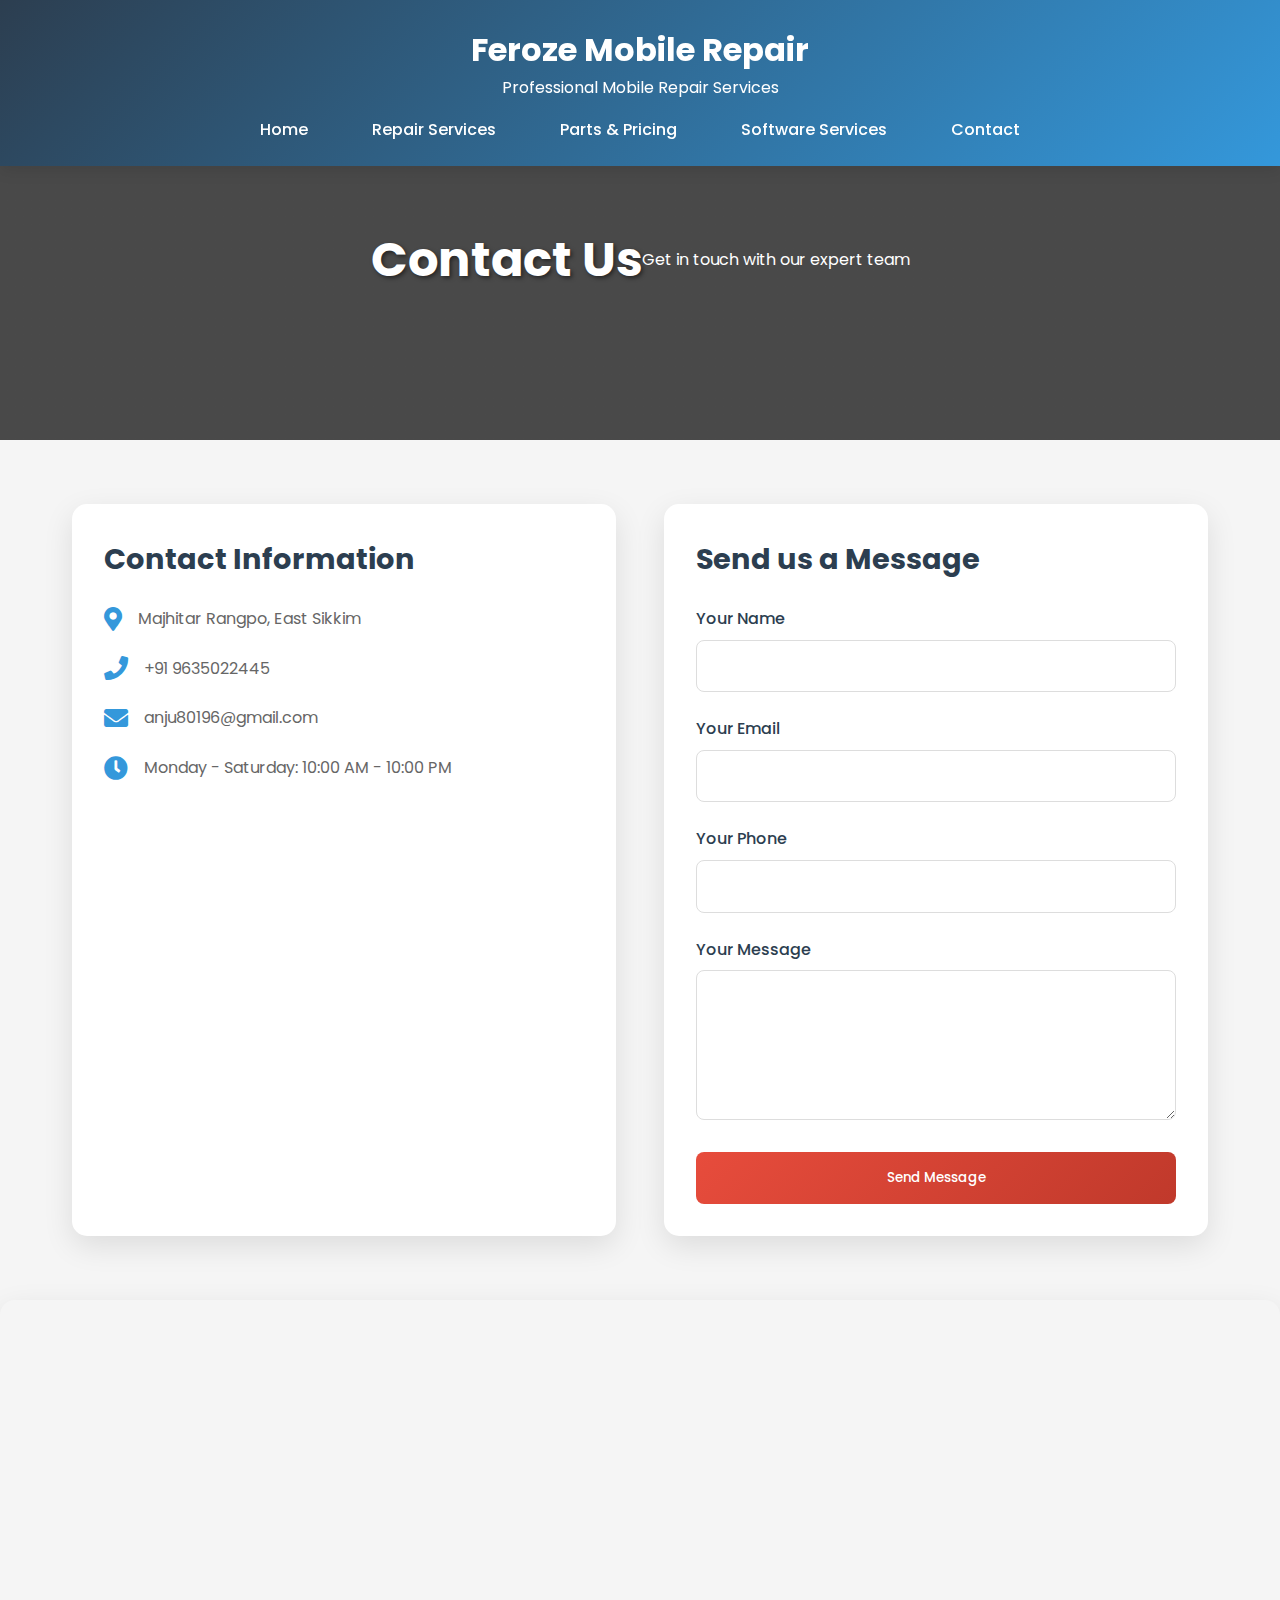
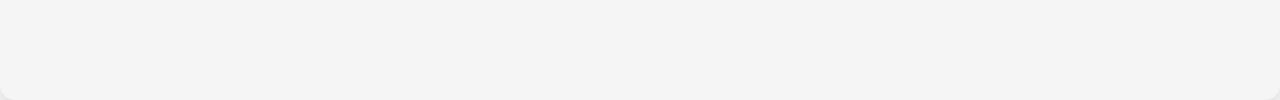
==== contact.html @ 0221e11a "Initial commit: Feroze Mobile Repair website" ====
<!DOCTYPE html>
<html lang="en">
<head>
    <meta charset="UTF-8">
    <meta name="viewport" content="width=device-width, initial-scale=1.0">
    <title>Contact Us - Feroz Mobile Repair</title>
    <link rel="stylesheet" href="https://cdnjs.cloudflare.com/ajax/libs/font-awesome/5.15.4/css/all.min.css">
    <link href="https://fonts.googleapis.com/css2?family=Poppins:wght@300;400;500;600;700&display=swap" rel="stylesheet">
    <style>
        * {
            margin: 0;
            padding: 0;
            box-sizing: border-box;
            font-family: 'Poppins', sans-serif;
        }

        body {
            background-color: #f5f5f5;
            line-height: 1.6;
        }

        header {
            background: linear-gradient(135deg, #2c3e50, #3498db);
            color: white;
            padding: 1.5rem;
            text-align: center;
            box-shadow: 0 4px 15px rgba(0,0,0,0.1);
            position: fixed;
            width: 100%;
            top: 0;
            z-index: 1000;
            transition: all 0.3s ease;
        }

        nav {
            margin-top: 1rem;
        }

        nav ul {
            list-style: none;
            display: flex;
            justify-content: center;
            gap: 2rem;
        }

        nav a {
            color: white;
            text-decoration: none;
            font-weight: 500;
            padding: 0.5rem 1rem;
            border-radius: 5px;
            transition: all 0.3s ease;
        }

        nav a:hover {
            background: rgba(255, 255, 255, 0.1);
            transform: translateY(-2px);
        }

        .contact-hero {
            background: linear-gradient(rgba(0,0,0,0.7), rgba(0,0,0,0.7)), url('https://images.unsplash.com/photo-1511707171634-5f897ff02aa9?ixlib=rb-1.2.1&auto=format&fit=crop&w=1350&q=80');
            background-size: cover;
            background-position: center;
            height: 40vh;
            display: flex;
            align-items: center;
            justify-content: center;
            color: white;
            text-align: center;
            margin-top: 80px;
        }

        .contact-hero h1 {
            font-size: 3rem;
            text-shadow: 2px 2px 4px rgba(0,0,0,0.5);
        }

        .contact-container {
            max-width: 1200px;
            margin: 4rem auto;
            padding: 0 2rem;
            display: grid;
            grid-template-columns: repeat(auto-fit, minmax(300px, 1fr));
            gap: 3rem;
        }

        .contact-info {
            background: white;
            padding: 2rem;
            border-radius: 15px;
            box-shadow: 0 10px 30px rgba(0,0,0,0.1);
        }

        .contact-info h2 {
            color: #2c3e50;
            margin-bottom: 1.5rem;
            font-size: 1.8rem;
        }

        .info-item {
            display: flex;
            align-items: center;
            gap: 1rem;
            margin-bottom: 1.5rem;
            color: #666;
        }

        .info-item i {
            font-size: 1.5rem;
            color: #3498db;
        }

        .contact-form {
            background: white;
            padding: 2rem;
            border-radius: 15px;
            box-shadow: 0 10px 30px rgba(0,0,0,0.1);
        }

        .contact-form h2 {
            color: #2c3e50;
            margin-bottom: 1.5rem;
            font-size: 1.8rem;
        }

        .form-group {
            margin-bottom: 1.5rem;
        }

        .form-group label {
            display: block;
            margin-bottom: 0.5rem;
            color: #2c3e50;
            font-weight: 500;
        }

        .form-group input,
        .form-group textarea {
            width: 100%;
            padding: 0.8rem;
            border: 1px solid #ddd;
            border-radius: 8px;
            font-size: 1rem;
            transition: all 0.3s ease;
        }

        .form-group input:focus,
        .form-group textarea:focus {
            outline: none;
            border-color: #3498db;
            box-shadow: 0 0 0 2px rgba(52, 152, 219, 0.2);
        }

        .form-group textarea {
            height: 150px;
            resize: vertical;
        }

        .btn {
            background: linear-gradient(135deg, #e74c3c, #c0392b);
            color: white;
            padding: 1rem 2rem;
            border: none;
            border-radius: 8px;
            cursor: pointer;
            transition: all 0.3s ease;
            font-weight: 500;
            width: 100%;
        }

        .btn:hover {
            background: linear-gradient(135deg, #c0392b, #e74c3c);
            transform: translateY(-2px);
            box-shadow: 0 5px 15px rgba(231, 76, 60, 0.4);
        }

        .map-container {
            grid-column: 1 / -1;
            height: 400px;
            border-radius: 15px;
            overflow: hidden;
            box-shadow: 0 10px 30px rgba(0,0,0,0.1);
        }

        .map-container iframe {
            width: 100%;
            height: 100%;
            border: none;
        }

        @media (max-width: 768px) {
            .contact-hero h1 {
                font-size: 2rem;
            }
            
            nav ul {
                flex-direction: column;
                gap: 1rem;
            }
        }
    </style>
</head>
<body>
    <header>
        <h1>Feroze Mobile Repair</h1>
        <p>Professional Mobile Repair Services</p>
        <nav>
            <ul>
                <li><a href="index.html">Home</a></li>
                <li><a href="repair.html">Repair Services</a></li>
                <li><a href="parts.html">Parts & Pricing</a></li>
                <li><a href="software.html">Software Services</a></li>
                <li><a href="contact.html">Contact</a></li>
            </ul>
        </nav>
    </header>

    <section class="contact-hero">
        <h1>Contact Us</h1>
        <p>Get in touch with our expert team</p>
    </section>

    <section class="contact-container">
        <div class="contact-info">
            <h2>Contact Information</h2>
            <div class="info-item">
                <i class="fas fa-map-marker-alt"></i>
                <p>Majhitar Rangpo, East Sikkim</p>
            </div>
            <div class="info-item">
                <i class="fas fa-phone"></i>
                <p>+91 9635022445</p>
            </div>
            <div class="info-item">
                <i class="fas fa-envelope"></i>
                <p>anju80196@gmail.com</p>
            </div>
            <div class="info-item">
                <i class="fas fa-clock"></i>
                <p>Monday - Saturday: 10:00 AM - 10:00 PM</p>
            </div>
        </div>

        <div class="contact-form">
            <h2>Send us a Message</h2>
            <form action="https://formsubmit.co/anju80196@gmail.com" method="POST">
                <div class="form-group">
                    <label for="name">Your Name</label>
                    <input type="text" id="name" name="name" required>
                </div>
                <div class="form-group">
                    <label for="email">Your Email</label>
                    <input type="email" id="email" name="email" required>
                </div>
                <div class="form-group">
                    <label for="phone">Your Phone</label>
                    <input type="tel" id="phone" name="phone" required>
                </div>
                <div class="form-group">
                    <label for="message">Your Message</label>
                    <textarea id="message" name="message" required></textarea>
                </div>
                <input type="hidden" name="_subject" value="New Contact Form Submission">
                <input type="hidden" name="_template" value="table">
                <button type="submit" class="btn">Send Message</button>
            </form>
        </div>
    </section>

    <div class="map-container">
        <iframe src="https://www.google.com/maps/embed?pb=!1m18!1m12!1m3!1d3534.837177475456!2d88.5317!3d27.1777!2m3!1f0!2f0!3f0!3m2!1i1024!2i768!4f13.1!3m3!1m2!1s0x39e1941d9f62e781%3A0x37b1fa5c4ff629a!2sMajhitar%2C%20Rangpo%2C%20Sikkim%20737132!5e0!3m2!1sen!2sin!4v1647891234567!5m2!1sen!2sin" allowfullscreen="" loading="lazy"></iframe>
    </div>
</body>
</html>
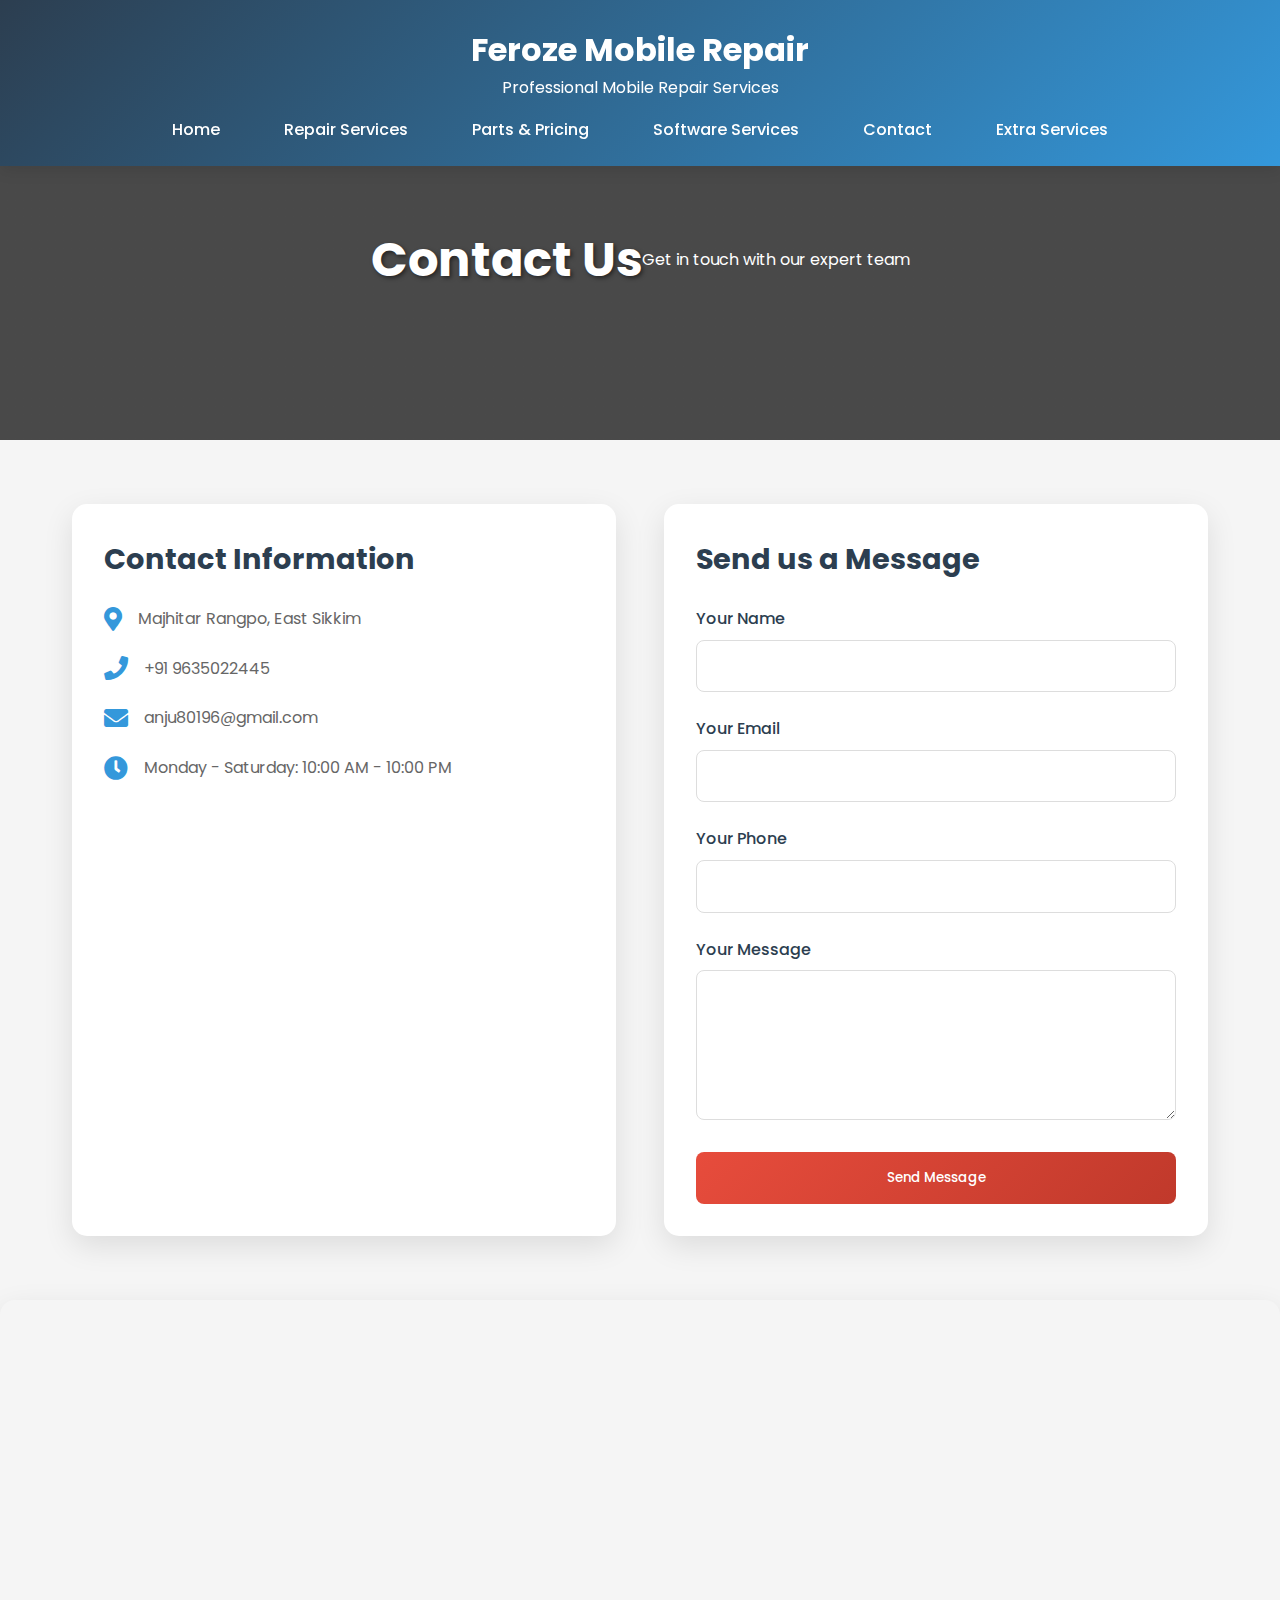
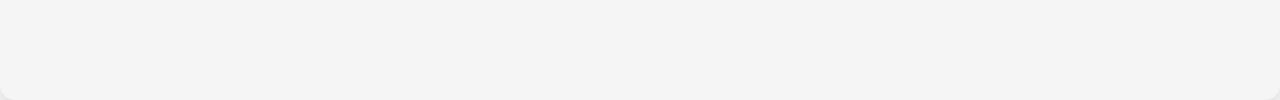
==== commit 7332896a: "Added Extra Services page and updated navigation menus" ====
--- a/contact.html
+++ b/contact.html
@@ -211,6 +211,7 @@
                 <li><a href="parts.html">Parts & Pricing</a></li>
                 <li><a href="software.html">Software Services</a></li>
                 <li><a href="contact.html">Contact</a></li>
+                <li><a href="extra-services.html">Extra Services</a></li>
             </ul>
         </nav>
     </header>
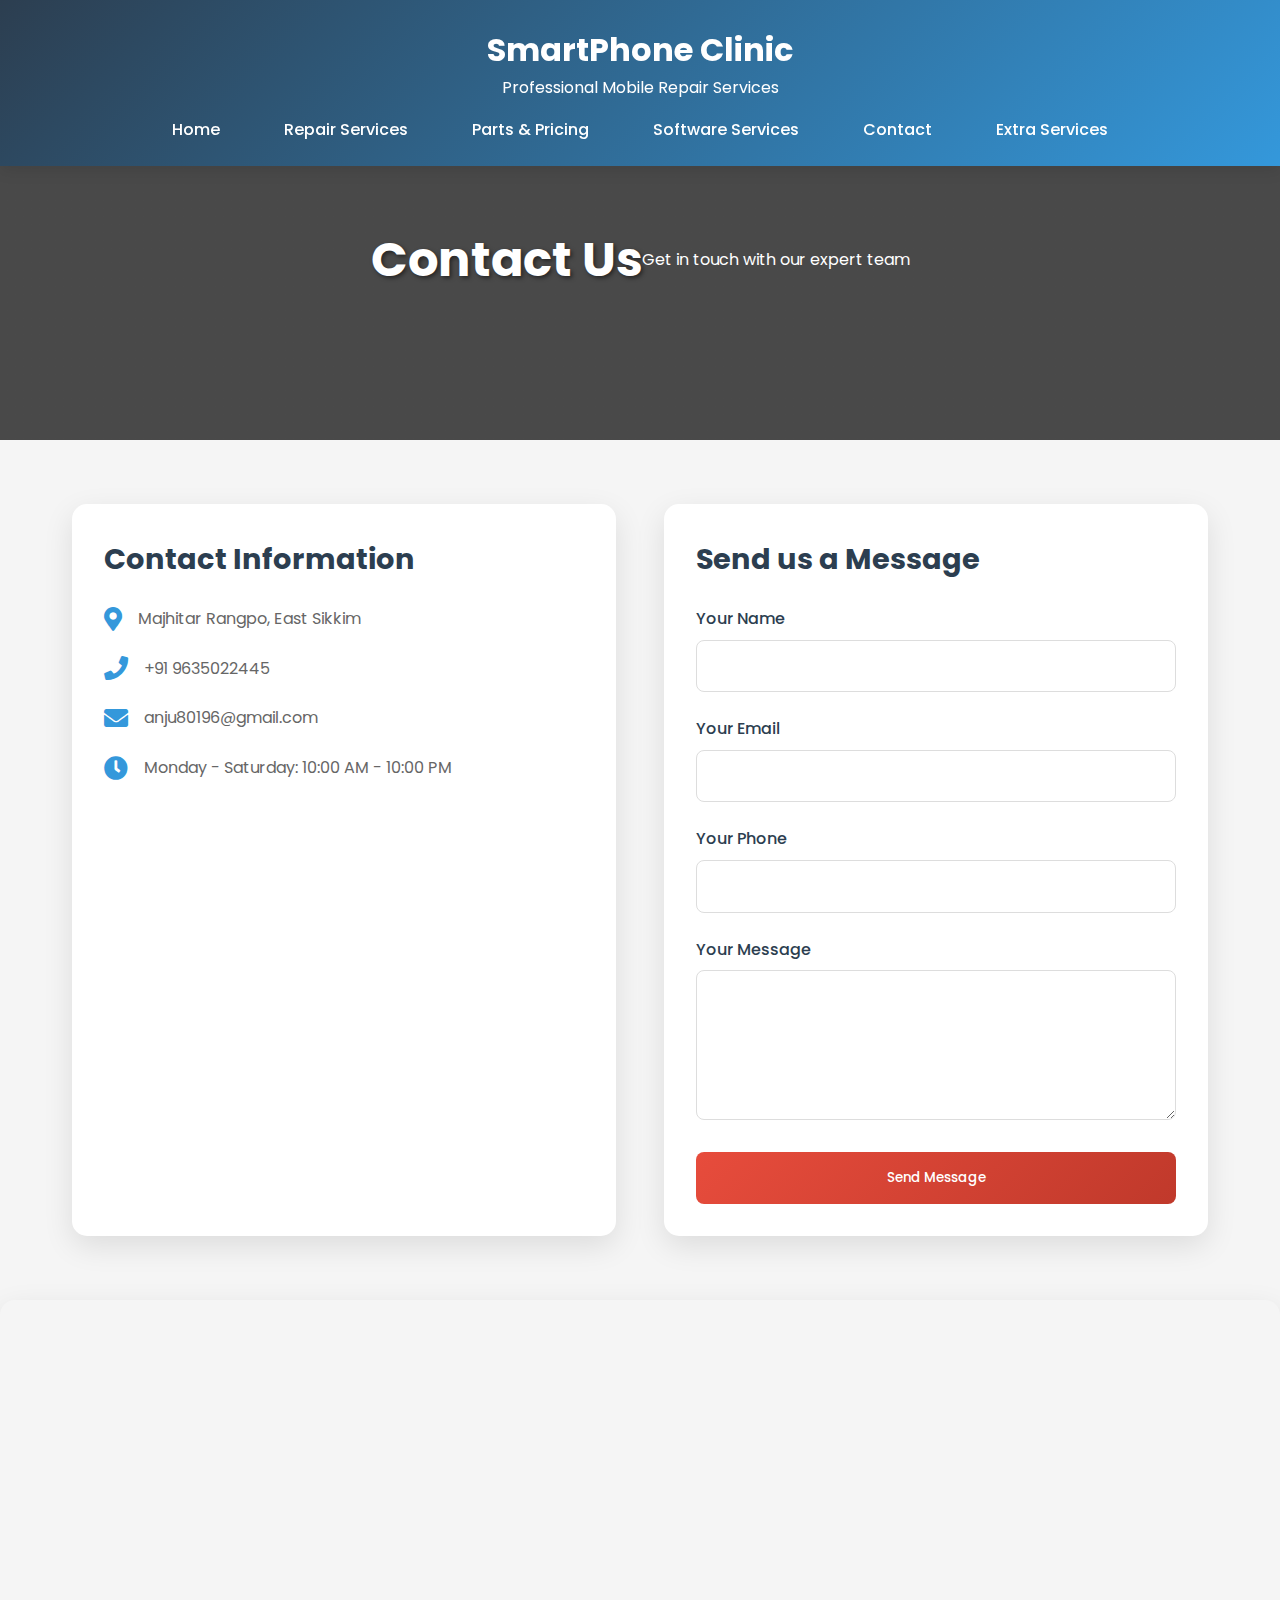
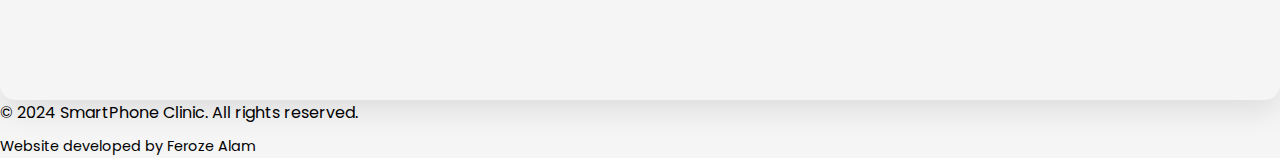
==== commit d349bc8d: "Updated business name to SmartPhone Clinic in contact.html" ====
--- a/contact.html
+++ b/contact.html
@@ -3,7 +3,7 @@
 <head>
     <meta charset="UTF-8">
     <meta name="viewport" content="width=device-width, initial-scale=1.0">
-    <title>Contact Us - Feroz Mobile Repair</title>
+    <title>Contact Us - SmartPhone Clinic</title>
     <link rel="stylesheet" href="https://cdnjs.cloudflare.com/ajax/libs/font-awesome/5.15.4/css/all.min.css">
     <link href="https://fonts.googleapis.com/css2?family=Poppins:wght@300;400;500;600;700&display=swap" rel="stylesheet">
     <style>
@@ -202,7 +202,7 @@
 </head>
 <body>
     <header>
-        <h1>Feroze Mobile Repair</h1>
+        <h1>SmartPhone Clinic</h1>
         <p>Professional Mobile Repair Services</p>
         <nav>
             <ul>
@@ -271,5 +271,10 @@
     <div class="map-container">
         <iframe src="https://www.google.com/maps/embed?pb=!1m18!1m12!1m3!1d3534.837177475456!2d88.5317!3d27.1777!2m3!1f0!2f0!3f0!3m2!1i1024!2i768!4f13.1!3m3!1m2!1s0x39e1941d9f62e781%3A0x37b1fa5c4ff629a!2sMajhitar%2C%20Rangpo%2C%20Sikkim%20737132!5e0!3m2!1sen!2sin!4v1647891234567!5m2!1sen!2sin" allowfullscreen="" loading="lazy"></iframe>
     </div>
+
+    <footer>
+        <p>&copy; 2024 SmartPhone Clinic. All rights reserved.</p>
+        <p style="margin-top: 10px; font-size: 0.9rem;">Website developed by Feroze Alam</p>
+    </footer>
 </body>
 </html> 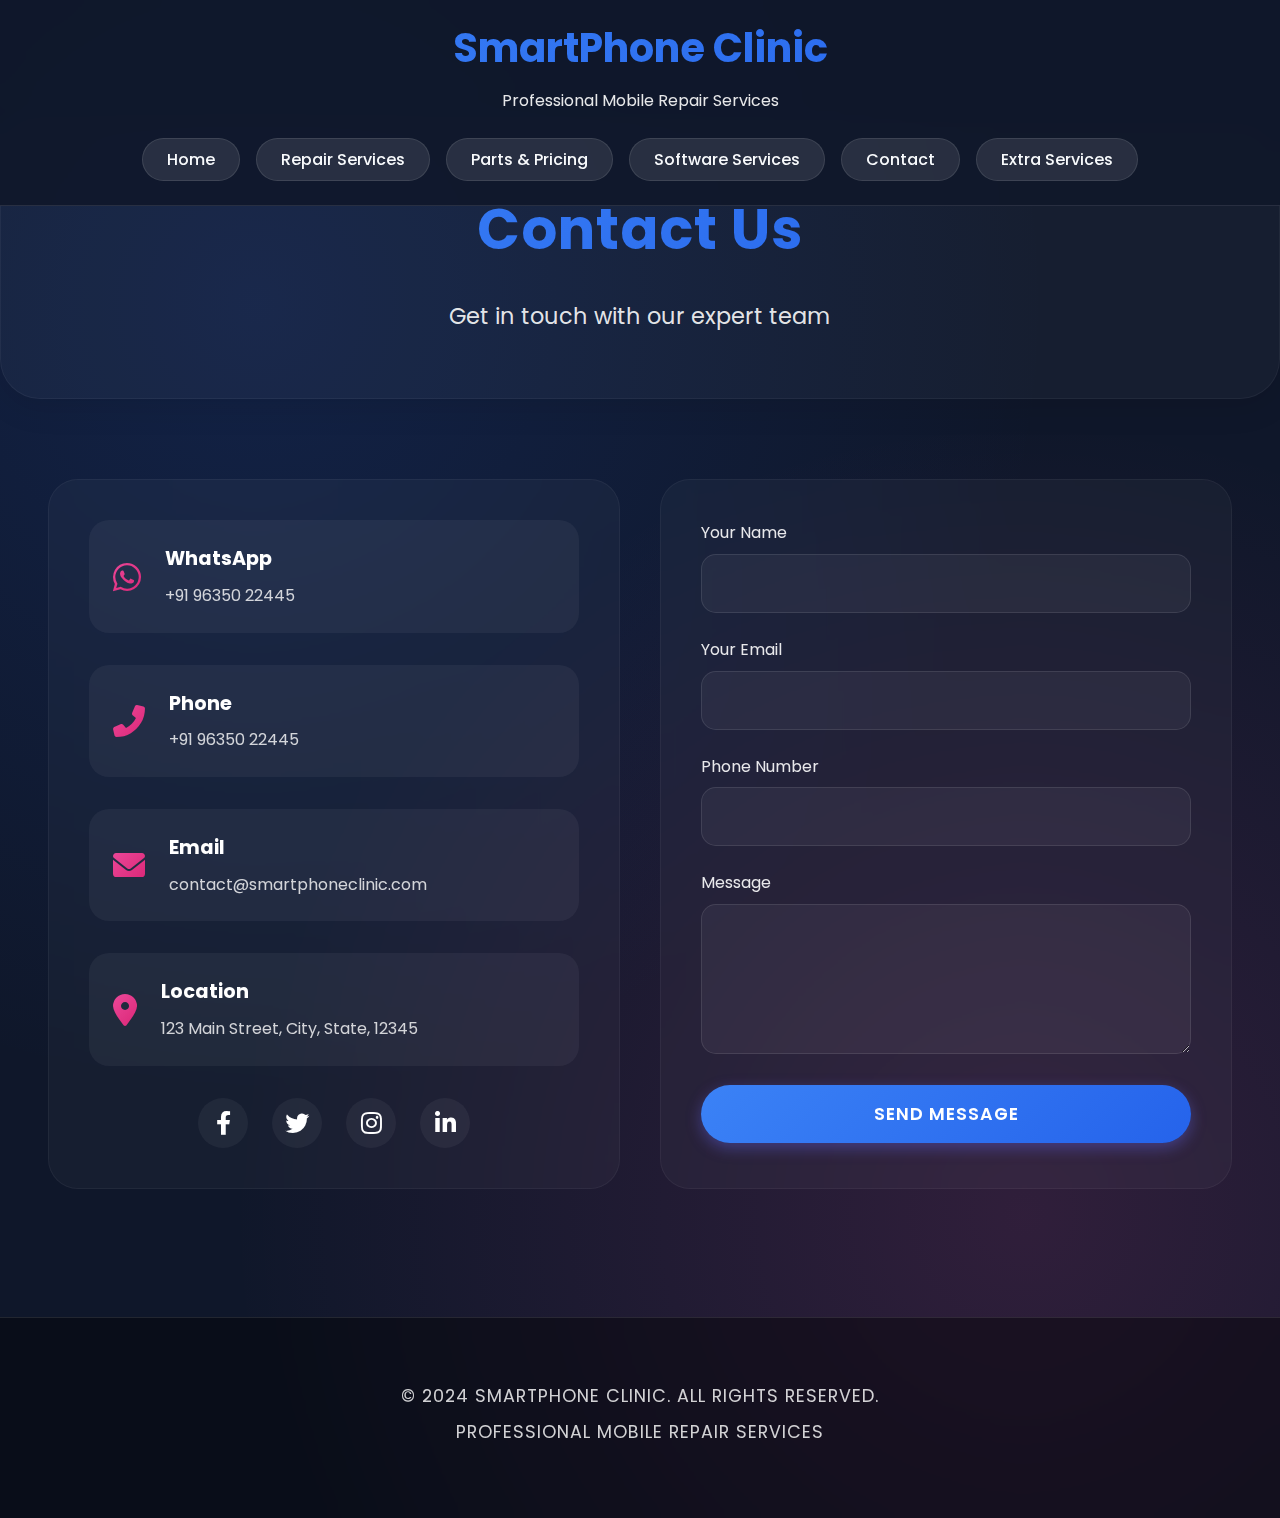
==== commit 047b34b9: "Added dark theme to all pages while preserving original content" ====
--- a/contact.html
+++ b/contact.html
@@ -2,11 +2,25 @@
 <html lang="en">
 <head>
     <meta charset="UTF-8">
-    <meta name="viewport" content="width=device-width, initial-scale=1.0">
+    <meta name="viewport" content="width=device-width, initial-scale=1.0, maximum-scale=1.0, user-scalable=no">
     <title>Contact Us - SmartPhone Clinic</title>
-    <link rel="stylesheet" href="https://cdnjs.cloudflare.com/ajax/libs/font-awesome/5.15.4/css/all.min.css">
+    <link rel="stylesheet" href="https://cdnjs.cloudflare.com/ajax/libs/font-awesome/6.0.0/css/all.min.css">
     <link href="https://fonts.googleapis.com/css2?family=Poppins:wght@300;400;500;600;700&display=swap" rel="stylesheet">
+    <link rel="stylesheet" href="dark-theme.css">
     <style>
+        :root {
+            --primary: #2563eb;
+            --primary-dark: #1d4ed8;
+            --secondary: #ec4899;
+            --dark: #0f172a;
+            --light: #f8fafc;
+            --gradient-1: linear-gradient(135deg, #3b82f6, #2563eb);
+            --gradient-2: linear-gradient(135deg, #ec4899, #db2777);
+            --gradient-3: linear-gradient(135deg, #6366f1, #4f46e5);
+            --glass: rgba(255, 255, 255, 0.1);
+            --glass-dark: rgba(0, 0, 0, 0.2);
+        }
+
         * {
             margin: 0;
             padding: 0;
@@ -15,204 +29,390 @@
         }
 
         body {
-            background-color: #f5f5f5;
+            background: var(--dark);
+            background-image: 
+                radial-gradient(circle at 20% 20%, rgba(37, 99, 235, 0.15) 0%, transparent 50%),
+                radial-gradient(circle at 80% 80%, rgba(236, 72, 153, 0.15) 0%, transparent 50%);
+            color: var(--light);
             line-height: 1.6;
+            min-height: 100vh;
+            overflow-x: hidden;
+        }
+
+        .container {
+            max-width: 1400px;
+            margin: 0 auto;
+            padding: 0 1rem;
         }
 
         header {
-            background: linear-gradient(135deg, #2c3e50, #3498db);
-            color: white;
-            padding: 1.5rem;
-            text-align: center;
-            box-shadow: 0 4px 15px rgba(0,0,0,0.1);
+            background: rgba(15, 23, 42, 0.9);
+            backdrop-filter: blur(10px);
+            border-bottom: 1px solid rgba(255, 255, 255, 0.1);
             position: fixed;
             width: 100%;
             top: 0;
-            z-index: 1000;
-            transition: all 0.3s ease;
-        }
-
-        nav {
-            margin-top: 1rem;
-        }
-
-        nav ul {
-            list-style: none;
+            z-index: 100;
+            padding: 1rem;
+        }
+
+        .brand {
+            text-align: center;
+            margin-bottom: 1rem;
+        }
+
+        .brand h1 {
+            font-size: 2.5rem;
+            font-weight: 700;
+            background: var(--gradient-1);
+            -webkit-background-clip: text;
+            background-clip: text;
+            -webkit-text-fill-color: transparent;
+            margin-bottom: 0.5rem;
+            animation: shimmer 2s infinite;
+        }
+
+        @keyframes shimmer {
+            0% {
+                background-position: -200% center;
+            }
+            100% {
+                background-position: 200% center;
+            }
+        }
+
+        .nav-links {
             display: flex;
             justify-content: center;
-            gap: 2rem;
-        }
-
-        nav a {
+            gap: 1rem;
+            flex-wrap: wrap;
+            padding: 0.5rem;
+        }
+
+        .nav-links a {
+            color: var(--light);
+            text-decoration: none;
+            padding: 0.5rem 1.5rem;
+            border-radius: 50px;
+            font-weight: 500;
+            transition: all 0.3s ease;
+            position: relative;
+            overflow: hidden;
+            background: var(--glass);
+            border: 1px solid rgba(255, 255, 255, 0.1);
+        }
+
+        .nav-links a:hover {
+            background: var(--gradient-1);
+            transform: translateY(-2px);
+            box-shadow: 0 4px 15px rgba(37, 99, 235, 0.4);
+        }
+
+        .contact-hero {
+            margin-top: 120px;
+            padding: 4rem 2rem;
+            text-align: center;
+            position: relative;
+            overflow: hidden;
+            background: rgba(255, 255, 255, 0.03);
+            border-radius: 40px;
+            margin-bottom: 3rem;
+            box-shadow: 0 8px 32px rgba(0, 0, 0, 0.1);
+            border: 1px solid rgba(255, 255, 255, 0.05);
+        }
+
+        .contact-hero h1 {
+            font-size: 3.5rem;
+            margin-bottom: 1.5rem;
+            background: var(--gradient-1);
+            -webkit-background-clip: text;
+            background-clip: text;
+            -webkit-text-fill-color: transparent;
+            font-weight: 700;
+            letter-spacing: 1px;
+            animation: fadeInUp 1s ease;
+        }
+
+        .contact-hero p {
+            font-size: 1.4rem;
+            max-width: 800px;
+            margin: 0 auto;
+            color: rgba(255, 255, 255, 0.9);
+            animation: fadeInUp 1s ease 0.2s;
+        }
+
+        .contact-grid {
+            display: grid;
+            grid-template-columns: repeat(auto-fit, minmax(300px, 1fr));
+            gap: 2.5rem;
+            padding: 2rem;
+            max-width: 1400px;
+            margin: 0 auto;
+        }
+
+        .contact-info {
+            background: rgba(255, 255, 255, 0.03);
+            backdrop-filter: blur(10px);
+            border-radius: 30px;
+            padding: 2.5rem;
+            border: 1px solid rgba(255, 255, 255, 0.05);
+            transition: all 0.4s cubic-bezier(0.4, 0, 0.2, 1);
+        }
+
+        .contact-info:hover {
+            transform: translateY(-10px);
+            border-color: rgba(255, 255, 255, 0.2);
+            box-shadow: 0 20px 40px rgba(0, 0, 0, 0.3);
+        }
+
+        .contact-method {
+            display: flex;
+            align-items: center;
+            gap: 1.5rem;
+            margin-bottom: 2rem;
+            padding: 1.5rem;
+            background: rgba(255, 255, 255, 0.05);
+            border-radius: 20px;
+            transition: all 0.3s ease;
+        }
+
+        .contact-method:hover {
+            background: rgba(255, 255, 255, 0.1);
+            transform: translateX(10px);
+        }
+
+        .contact-icon {
+            font-size: 2rem;
+            background: var(--gradient-2);
+            -webkit-background-clip: text;
+            background-clip: text;
+            -webkit-text-fill-color: transparent;
+        }
+
+        .contact-details h3 {
+            font-size: 1.2rem;
+            margin-bottom: 0.5rem;
+            color: white;
+        }
+
+        .contact-details p {
+            color: rgba(255, 255, 255, 0.8);
+            font-size: 1rem;
+        }
+
+        .contact-form {
+            background: rgba(255, 255, 255, 0.03);
+            backdrop-filter: blur(10px);
+            border-radius: 30px;
+            padding: 2.5rem;
+            border: 1px solid rgba(255, 255, 255, 0.05);
+        }
+
+        .form-group {
+            margin-bottom: 1.5rem;
+        }
+
+        .form-group label {
+            display: block;
+            margin-bottom: 0.5rem;
+            color: rgba(255, 255, 255, 0.9);
+            font-size: 1rem;
+        }
+
+        .form-control {
+            width: 100%;
+            padding: 1rem;
+            background: rgba(255, 255, 255, 0.05);
+            border: 1px solid rgba(255, 255, 255, 0.1);
+            border-radius: 15px;
+            color: white;
+            font-size: 1rem;
+            transition: all 0.3s ease;
+        }
+
+        .form-control:focus {
+            outline: none;
+            border-color: var(--primary);
+            background: rgba(255, 255, 255, 0.1);
+            box-shadow: 0 0 0 2px rgba(37, 99, 235, 0.2);
+        }
+
+        textarea.form-control {
+            min-height: 150px;
+            resize: vertical;
+        }
+
+        .btn {
+            display: inline-block;
+            padding: 1rem 2.5rem;
+            background: var(--gradient-1);
             color: white;
             text-decoration: none;
-            font-weight: 500;
-            padding: 0.5rem 1rem;
-            border-radius: 5px;
-            transition: all 0.3s ease;
-        }
-
-        nav a:hover {
-            background: rgba(255, 255, 255, 0.1);
-            transform: translateY(-2px);
-        }
-
-        .contact-hero {
-            background: linear-gradient(rgba(0,0,0,0.7), rgba(0,0,0,0.7)), url('https://images.unsplash.com/photo-1511707171634-5f897ff02aa9?ixlib=rb-1.2.1&auto=format&fit=crop&w=1350&q=80');
-            background-size: cover;
-            background-position: center;
-            height: 40vh;
+            border-radius: 30px;
+            font-weight: 600;
+            font-size: 1.1rem;
+            transition: all 0.4s cubic-bezier(0.4, 0, 0.2, 1);
+            border: none;
+            position: relative;
+            overflow: hidden;
+            cursor: pointer;
+            width: 100%;
+            text-align: center;
+            text-transform: uppercase;
+            letter-spacing: 1px;
+            box-shadow: 0 5px 15px rgba(99, 102, 241, 0.4);
+        }
+
+        .btn::before {
+            content: '';
+            position: absolute;
+            top: 0;
+            left: -100%;
+            width: 100%;
+            height: 100%;
+            background: linear-gradient(120deg, transparent, rgba(255, 255, 255, 0.3), transparent);
+            transition: 0.6s;
+        }
+
+        .btn:hover {
+            transform: translateY(-3px);
+            box-shadow: 0 8px 25px rgba(99, 102, 241, 0.5);
+        }
+
+        .btn:hover::before {
+            left: 100%;
+        }
+
+        .social-links {
+            display: flex;
+            justify-content: center;
+            gap: 1.5rem;
+            margin-top: 2rem;
+        }
+
+        .social-link {
+            width: 50px;
+            height: 50px;
             display: flex;
             align-items: center;
             justify-content: center;
+            background: rgba(255, 255, 255, 0.05);
+            border-radius: 50%;
+            transition: all 0.3s ease;
             color: white;
+            font-size: 1.5rem;
+            text-decoration: none;
+        }
+
+        .social-link:hover {
+            transform: translateY(-5px);
+            background: var(--gradient-1);
+            box-shadow: 0 5px 15px rgba(37, 99, 235, 0.4);
+        }
+
+        footer {
+            background: rgba(0, 0, 0, 0.4);
+            backdrop-filter: blur(10px);
+            color: white;
+            padding: 4rem 2rem;
             text-align: center;
-            margin-top: 80px;
-        }
-
-        .contact-hero h1 {
-            font-size: 3rem;
-            text-shadow: 2px 2px 4px rgba(0,0,0,0.5);
-        }
-
-        .contact-container {
-            max-width: 1200px;
-            margin: 4rem auto;
-            padding: 0 2rem;
-            display: grid;
-            grid-template-columns: repeat(auto-fit, minmax(300px, 1fr));
-            gap: 3rem;
-        }
-
-        .contact-info {
-            background: white;
-            padding: 2rem;
-            border-radius: 15px;
-            box-shadow: 0 10px 30px rgba(0,0,0,0.1);
-        }
-
-        .contact-info h2 {
-            color: #2c3e50;
-            margin-bottom: 1.5rem;
-            font-size: 1.8rem;
-        }
-
-        .info-item {
-            display: flex;
-            align-items: center;
-            gap: 1rem;
-            margin-bottom: 1.5rem;
-            color: #666;
-        }
-
-        .info-item i {
-            font-size: 1.5rem;
-            color: #3498db;
-        }
-
-        .contact-form {
-            background: white;
-            padding: 2rem;
-            border-radius: 15px;
-            box-shadow: 0 10px 30px rgba(0,0,0,0.1);
-        }
-
-        .contact-form h2 {
-            color: #2c3e50;
-            margin-bottom: 1.5rem;
-            font-size: 1.8rem;
-        }
-
-        .form-group {
-            margin-bottom: 1.5rem;
-        }
-
-        .form-group label {
-            display: block;
+            margin-top: 6rem;
+            border-top: 1px solid rgba(255, 255, 255, 0.1);
+        }
+
+        footer p {
+            opacity: 0.9;
             margin-bottom: 0.5rem;
-            color: #2c3e50;
-            font-weight: 500;
-        }
-
-        .form-group input,
-        .form-group textarea {
-            width: 100%;
-            padding: 0.8rem;
-            border: 1px solid #ddd;
-            border-radius: 8px;
-            font-size: 1rem;
-            transition: all 0.3s ease;
-        }
-
-        .form-group input:focus,
-        .form-group textarea:focus {
-            outline: none;
-            border-color: #3498db;
-            box-shadow: 0 0 0 2px rgba(52, 152, 219, 0.2);
-        }
-
-        .form-group textarea {
-            height: 150px;
-            resize: vertical;
-        }
-
-        .btn {
-            background: linear-gradient(135deg, #e74c3c, #c0392b);
-            color: white;
-            padding: 1rem 2rem;
-            border: none;
-            border-radius: 8px;
-            cursor: pointer;
-            transition: all 0.3s ease;
-            font-weight: 500;
-            width: 100%;
-        }
-
-        .btn:hover {
-            background: linear-gradient(135deg, #c0392b, #e74c3c);
-            transform: translateY(-2px);
-            box-shadow: 0 5px 15px rgba(231, 76, 60, 0.4);
-        }
-
-        .map-container {
-            grid-column: 1 / -1;
-            height: 400px;
-            border-radius: 15px;
-            overflow: hidden;
-            box-shadow: 0 10px 30px rgba(0,0,0,0.1);
-        }
-
-        .map-container iframe {
-            width: 100%;
-            height: 100%;
-            border: none;
+            font-size: 1.1rem;
+            text-transform: uppercase;
+            letter-spacing: 1px;
+        }
+
+        @keyframes fadeInUp {
+            from {
+                opacity: 0;
+                transform: translateY(20px);
+            }
+            to {
+                opacity: 1;
+                transform: translateY(0);
+            }
         }
 
         @media (max-width: 768px) {
+            .brand h1 {
+                font-size: 2.2rem;
+            }
+
+            .contact-hero h1 {
+                font-size: 2.5rem;
+            }
+
+            .contact-grid {
+                grid-template-columns: 1fr;
+                padding: 1.5rem;
+            }
+
+            .contact-info,
+            .contact-form {
+                margin: 0 1rem;
+            }
+
+            .nav-links a {
+                padding: 0.6rem 1.2rem;
+            }
+        }
+
+        @media (max-width: 480px) {
+            .brand h1 {
+                font-size: 2rem;
+            }
+
+            .nav-links a {
+                padding: 0.5rem 1rem;
+                font-size: 0.9rem;
+            }
+
+            .contact-hero {
+                padding: 3rem 1rem;
+                margin-top: 160px;
+            }
+
             .contact-hero h1 {
                 font-size: 2rem;
             }
-            
-            nav ul {
-                flex-direction: column;
-                gap: 1rem;
+
+            .contact-method {
+                padding: 1rem;
+            }
+
+            .contact-icon {
+                font-size: 1.5rem;
+            }
+
+            .social-link {
+                width: 40px;
+                height: 40px;
+                font-size: 1.2rem;
             }
         }
     </style>
 </head>
 <body>
     <header>
-        <h1>SmartPhone Clinic</h1>
-        <p>Professional Mobile Repair Services</p>
+        <div class="brand">
+            <h1>SmartPhone Clinic</h1>
+            <p>Professional Mobile Repair Services</p>
+        </div>
         <nav>
-            <ul>
-                <li><a href="index.html">Home</a></li>
-                <li><a href="repair.html">Repair Services</a></li>
-                <li><a href="parts.html">Parts & Pricing</a></li>
-                <li><a href="software.html">Software Services</a></li>
-                <li><a href="contact.html">Contact</a></li>
-                <li><a href="extra-services.html">Extra Services</a></li>
-            </ul>
+            <div class="nav-links">
+                <a href="index.html">Home</a>
+                <a href="repair.html">Repair Services</a>
+                <a href="parts.html">Parts & Pricing</a>
+                <a href="software.html">Software Services</a>
+                <a href="contact.html">Contact</a>
+                <a href="extra-services.html">Extra Services</a>
+            </div>
         </nav>
     </header>
 
@@ -221,60 +421,71 @@
         <p>Get in touch with our expert team</p>
     </section>
 
-    <section class="contact-container">
-        <div class="contact-info">
-            <h2>Contact Information</h2>
-            <div class="info-item">
-                <i class="fas fa-map-marker-alt"></i>
-                <p>Majhitar Rangpo, East Sikkim</p>
+    <div class="container">
+        <div class="contact-grid">
+            <div class="contact-info">
+                <div class="contact-method">
+                    <i class="fab fa-whatsapp contact-icon"></i>
+                    <div class="contact-details">
+                        <h3>WhatsApp</h3>
+                        <p>+91 96350 22445</p>
+                    </div>
+                </div>
+                <div class="contact-method">
+                    <i class="fas fa-phone-alt contact-icon"></i>
+                    <div class="contact-details">
+                        <h3>Phone</h3>
+                        <p>+91 96350 22445</p>
+                    </div>
+                </div>
+                <div class="contact-method">
+                    <i class="fas fa-envelope contact-icon"></i>
+                    <div class="contact-details">
+                        <h3>Email</h3>
+                        <p>contact@smartphoneclinic.com</p>
+                    </div>
+                </div>
+                <div class="contact-method">
+                    <i class="fas fa-map-marker-alt contact-icon"></i>
+                    <div class="contact-details">
+                        <h3>Location</h3>
+                        <p>123 Main Street, City, State, 12345</p>
+                    </div>
+                </div>
+                <div class="social-links">
+                    <a href="#" class="social-link"><i class="fab fa-facebook-f"></i></a>
+                    <a href="#" class="social-link"><i class="fab fa-twitter"></i></a>
+                    <a href="#" class="social-link"><i class="fab fa-instagram"></i></a>
+                    <a href="#" class="social-link"><i class="fab fa-linkedin-in"></i></a>
+                </div>
             </div>
-            <div class="info-item">
-                <i class="fas fa-phone"></i>
-                <p>+91 9635022445</p>
-            </div>
-            <div class="info-item">
-                <i class="fas fa-envelope"></i>
-                <p>anju80196@gmail.com</p>
-            </div>
-            <div class="info-item">
-                <i class="fas fa-clock"></i>
-                <p>Monday - Saturday: 10:00 AM - 10:00 PM</p>
+            <div class="contact-form">
+                <form action="#" method="POST">
+                    <div class="form-group">
+                        <label for="name">Your Name</label>
+                        <input type="text" id="name" name="name" class="form-control" required>
+                    </div>
+                    <div class="form-group">
+                        <label for="email">Your Email</label>
+                        <input type="email" id="email" name="email" class="form-control" required>
+                    </div>
+                    <div class="form-group">
+                        <label for="phone">Phone Number</label>
+                        <input type="tel" id="phone" name="phone" class="form-control" required>
+                    </div>
+                    <div class="form-group">
+                        <label for="message">Message</label>
+                        <textarea id="message" name="message" class="form-control" required></textarea>
+                    </div>
+                    <button type="submit" class="btn">Send Message</button>
+                </form>
             </div>
         </div>
-
-        <div class="contact-form">
-            <h2>Send us a Message</h2>
-            <form action="https://formsubmit.co/anju80196@gmail.com" method="POST">
-                <div class="form-group">
-                    <label for="name">Your Name</label>
-                    <input type="text" id="name" name="name" required>
-                </div>
-                <div class="form-group">
-                    <label for="email">Your Email</label>
-                    <input type="email" id="email" name="email" required>
-                </div>
-                <div class="form-group">
-                    <label for="phone">Your Phone</label>
-                    <input type="tel" id="phone" name="phone" required>
-                </div>
-                <div class="form-group">
-                    <label for="message">Your Message</label>
-                    <textarea id="message" name="message" required></textarea>
-                </div>
-                <input type="hidden" name="_subject" value="New Contact Form Submission">
-                <input type="hidden" name="_template" value="table">
-                <button type="submit" class="btn">Send Message</button>
-            </form>
-        </div>
-    </section>
-
-    <div class="map-container">
-        <iframe src="https://www.google.com/maps/embed?pb=!1m18!1m12!1m3!1d3534.837177475456!2d88.5317!3d27.1777!2m3!1f0!2f0!3f0!3m2!1i1024!2i768!4f13.1!3m3!1m2!1s0x39e1941d9f62e781%3A0x37b1fa5c4ff629a!2sMajhitar%2C%20Rangpo%2C%20Sikkim%20737132!5e0!3m2!1sen!2sin!4v1647891234567!5m2!1sen!2sin" allowfullscreen="" loading="lazy"></iframe>
     </div>
 
     <footer>
         <p>&copy; 2024 SmartPhone Clinic. All rights reserved.</p>
-        <p style="margin-top: 10px; font-size: 0.9rem;">Website developed by Feroze Alam</p>
+        <p>Professional Mobile Repair Services</p>
     </footer>
 </body>
 </html> --- a/dark-theme.css
+++ b/dark-theme.css
@@ -0,0 +1,128 @@
+:root {
+    --primary: #2563eb;
+    --primary-dark: #1d4ed8;
+    --secondary: #ec4899;
+    --dark: #0f172a;
+    --light: #f8fafc;
+    --gradient-1: linear-gradient(135deg, #3b82f6, #2563eb);
+    --gradient-2: linear-gradient(135deg, #ec4899, #db2777);
+    --glass: rgba(255, 255, 255, 0.1);
+}
+
+body {
+    background: var(--dark);
+    color: var(--light);
+    min-height: 100vh;
+    line-height: 1.6;
+    font-family: 'Poppins', sans-serif;
+}
+
+header {
+    background: rgba(15, 23, 42, 0.9);
+    backdrop-filter: blur(10px);
+    border-bottom: 1px solid rgba(255, 255, 255, 0.1);
+    padding: 1rem;
+    position: fixed;
+    width: 100%;
+    top: 0;
+    z-index: 100;
+}
+
+.brand h1 {
+    background: var(--gradient-1);
+    -webkit-background-clip: text;
+    background-clip: text;
+    -webkit-text-fill-color: transparent;
+}
+
+.nav-links a {
+    color: var(--light);
+    background: var(--glass);
+    border: 1px solid rgba(255, 255, 255, 0.1);
+}
+
+.nav-links a:hover {
+    background: var(--gradient-1);
+    transform: translateY(-2px);
+    box-shadow: 0 4px 15px rgba(37, 99, 235, 0.4);
+}
+
+/* Card and container styles */
+.card, .service-item, .feature-card {
+    background: rgba(255, 255, 255, 0.03);
+    backdrop-filter: blur(10px);
+    border: 1px solid rgba(255, 255, 255, 0.05);
+    box-shadow: 0 15px 35px rgba(0, 0, 0, 0.2);
+}
+
+.card:hover, .service-item:hover, .feature-card:hover {
+    transform: translateY(-5px);
+    border-color: rgba(255, 255, 255, 0.2);
+    box-shadow: 0 20px 40px rgba(0, 0, 0, 0.3);
+}
+
+/* Button styles */
+.btn-primary {
+    background: var(--gradient-1);
+    color: white;
+    box-shadow: 0 4px 15px rgba(37, 99, 235, 0.4);
+}
+
+.btn-secondary {
+    background: var(--gradient-2);
+    color: white;
+    box-shadow: 0 4px 15px rgba(236, 72, 153, 0.4);
+}
+
+/* Footer styles */
+footer {
+    background: rgba(0, 0, 0, 0.4);
+    backdrop-filter: blur(10px);
+    color: white;
+    border-top: 1px solid rgba(255, 255, 255, 0.1);
+}
+
+/* Text colors */
+h1, h2, h3, h4, h5, h6 {
+    color: var(--light);
+}
+
+p {
+    color: rgba(255, 255, 255, 0.9);
+}
+
+/* Form elements */
+input, textarea, select {
+    background: rgba(255, 255, 255, 0.05);
+    border: 1px solid rgba(255, 255, 255, 0.1);
+    color: var(--light);
+}
+
+input:focus, textarea:focus, select:focus {
+    border-color: var(--primary);
+    box-shadow: 0 0 0 2px rgba(37, 99, 235, 0.2);
+}
+
+/* Table styles */
+table {
+    background: rgba(255, 255, 255, 0.03);
+    border: 1px solid rgba(255, 255, 255, 0.1);
+}
+
+th, td {
+    border: 1px solid rgba(255, 255, 255, 0.1);
+}
+
+/* List styles */
+ul, ol {
+    color: var(--light);
+}
+
+/* Link styles */
+a {
+    color: var(--primary);
+}
+
+a:hover {
+    color: var(--primary-dark);
+} 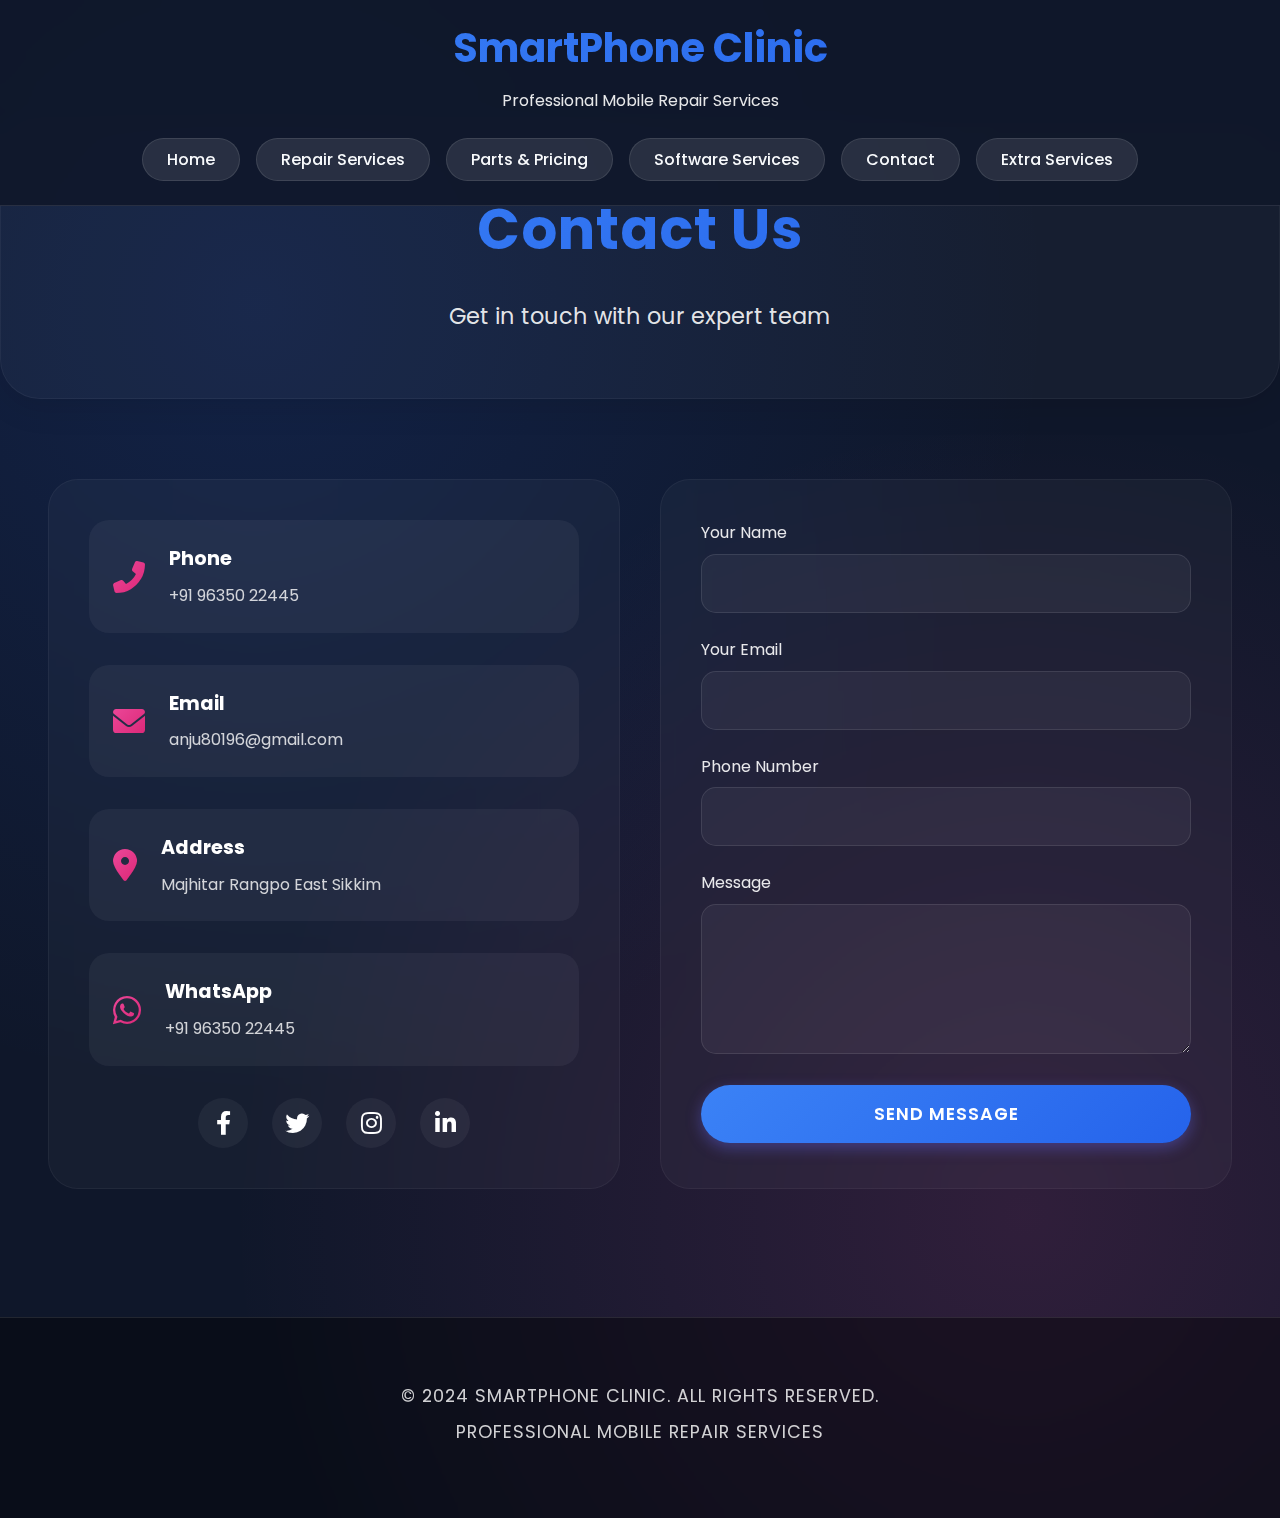
==== commit 1a0b8659: "Updated contact information with email and address details" ====
--- a/contact.html
+++ b/contact.html
@@ -425,33 +425,37 @@
         <div class="contact-grid">
             <div class="contact-info">
                 <div class="contact-method">
+                    <i class="fas fa-phone-alt contact-icon"></i>
+                    <div class="contact-details">
+                        <h3>Phone</h3>
+                        <p>+91 96350 22445</p>
+                    </div>
+                </div>
+
+                <div class="contact-method">
+                    <i class="fas fa-envelope contact-icon"></i>
+                    <div class="contact-details">
+                        <h3>Email</h3>
+                        <p>anju80196@gmail.com</p>
+                    </div>
+                </div>
+
+                <div class="contact-method">
+                    <i class="fas fa-map-marker-alt contact-icon"></i>
+                    <div class="contact-details">
+                        <h3>Address</h3>
+                        <p>Majhitar Rangpo East Sikkim</p>
+                    </div>
+                </div>
+
+                <div class="contact-method">
                     <i class="fab fa-whatsapp contact-icon"></i>
                     <div class="contact-details">
                         <h3>WhatsApp</h3>
                         <p>+91 96350 22445</p>
                     </div>
                 </div>
-                <div class="contact-method">
-                    <i class="fas fa-phone-alt contact-icon"></i>
-                    <div class="contact-details">
-                        <h3>Phone</h3>
-                        <p>+91 96350 22445</p>
-                    </div>
-                </div>
-                <div class="contact-method">
-                    <i class="fas fa-envelope contact-icon"></i>
-                    <div class="contact-details">
-                        <h3>Email</h3>
-                        <p>contact@smartphoneclinic.com</p>
-                    </div>
-                </div>
-                <div class="contact-method">
-                    <i class="fas fa-map-marker-alt contact-icon"></i>
-                    <div class="contact-details">
-                        <h3>Location</h3>
-                        <p>123 Main Street, City, State, 12345</p>
-                    </div>
-                </div>
+
                 <div class="social-links">
                     <a href="#" class="social-link"><i class="fab fa-facebook-f"></i></a>
                     <a href="#" class="social-link"><i class="fab fa-twitter"></i></a>
